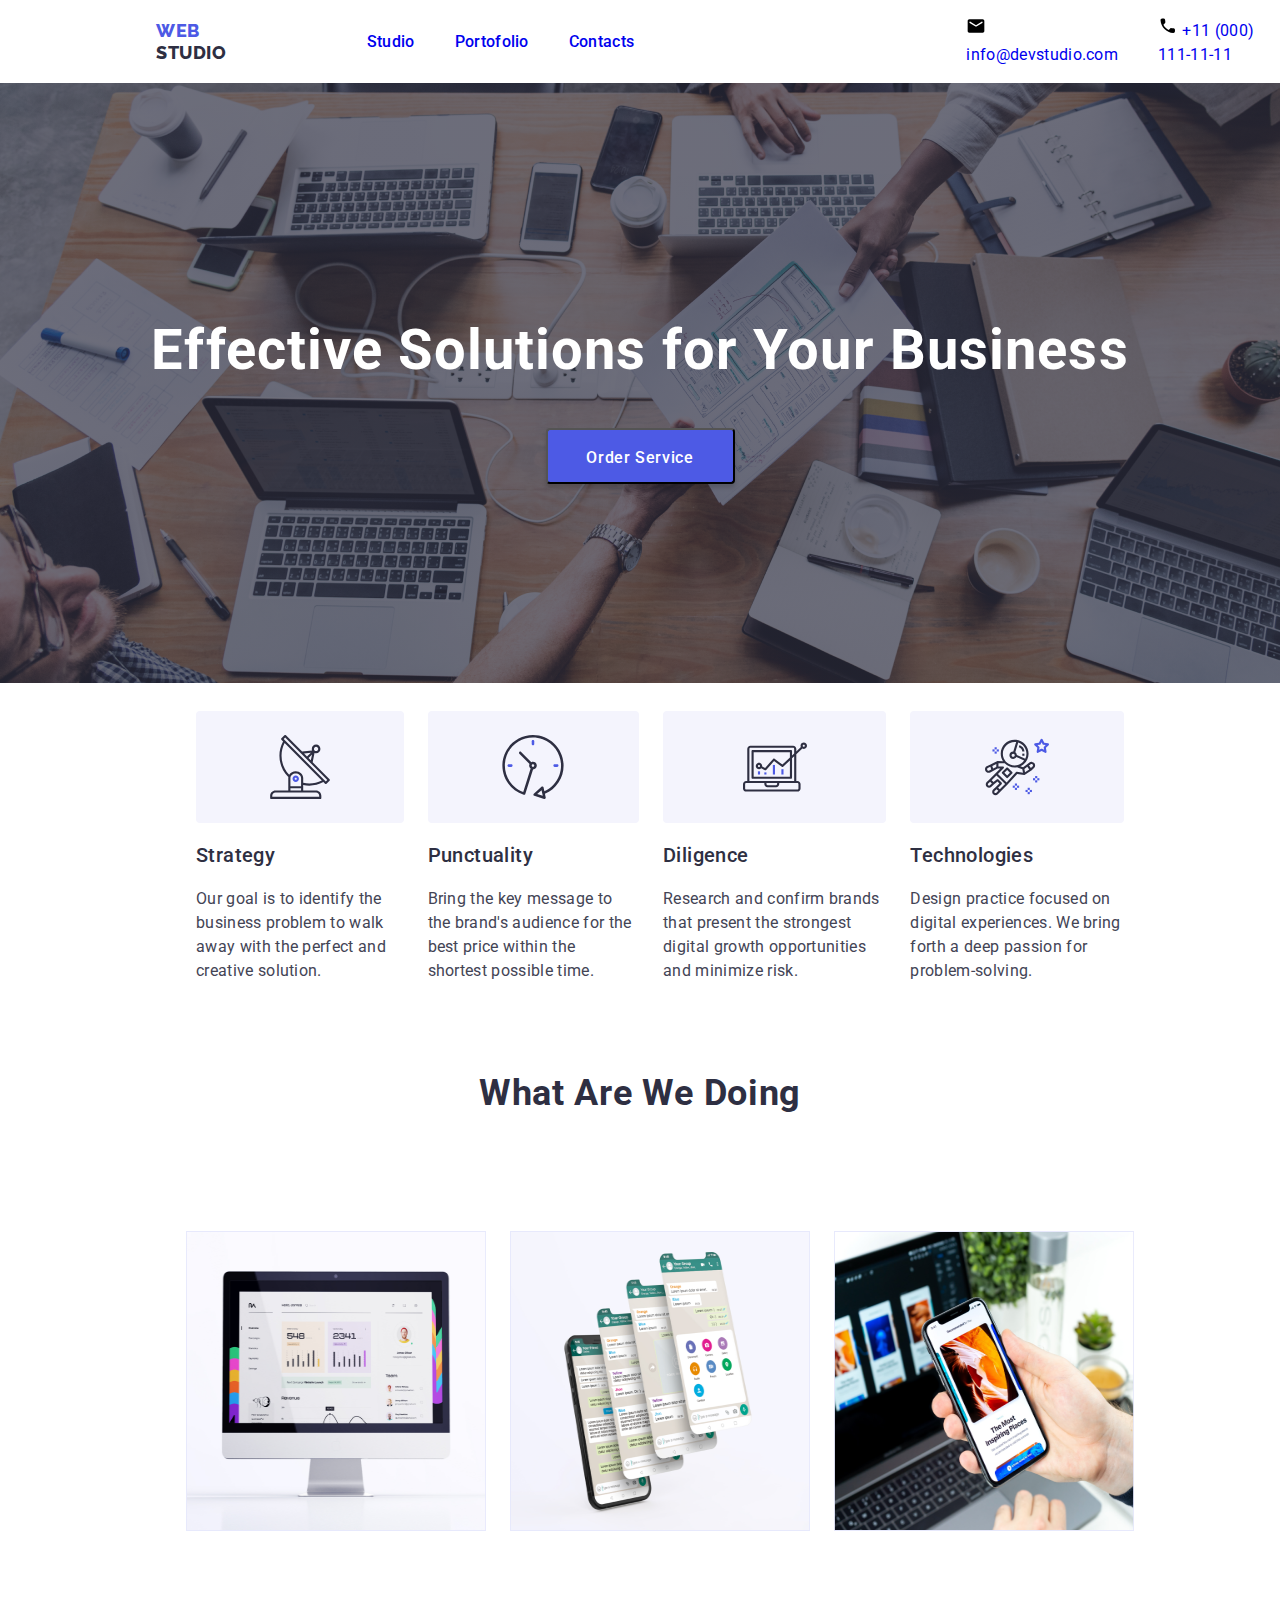
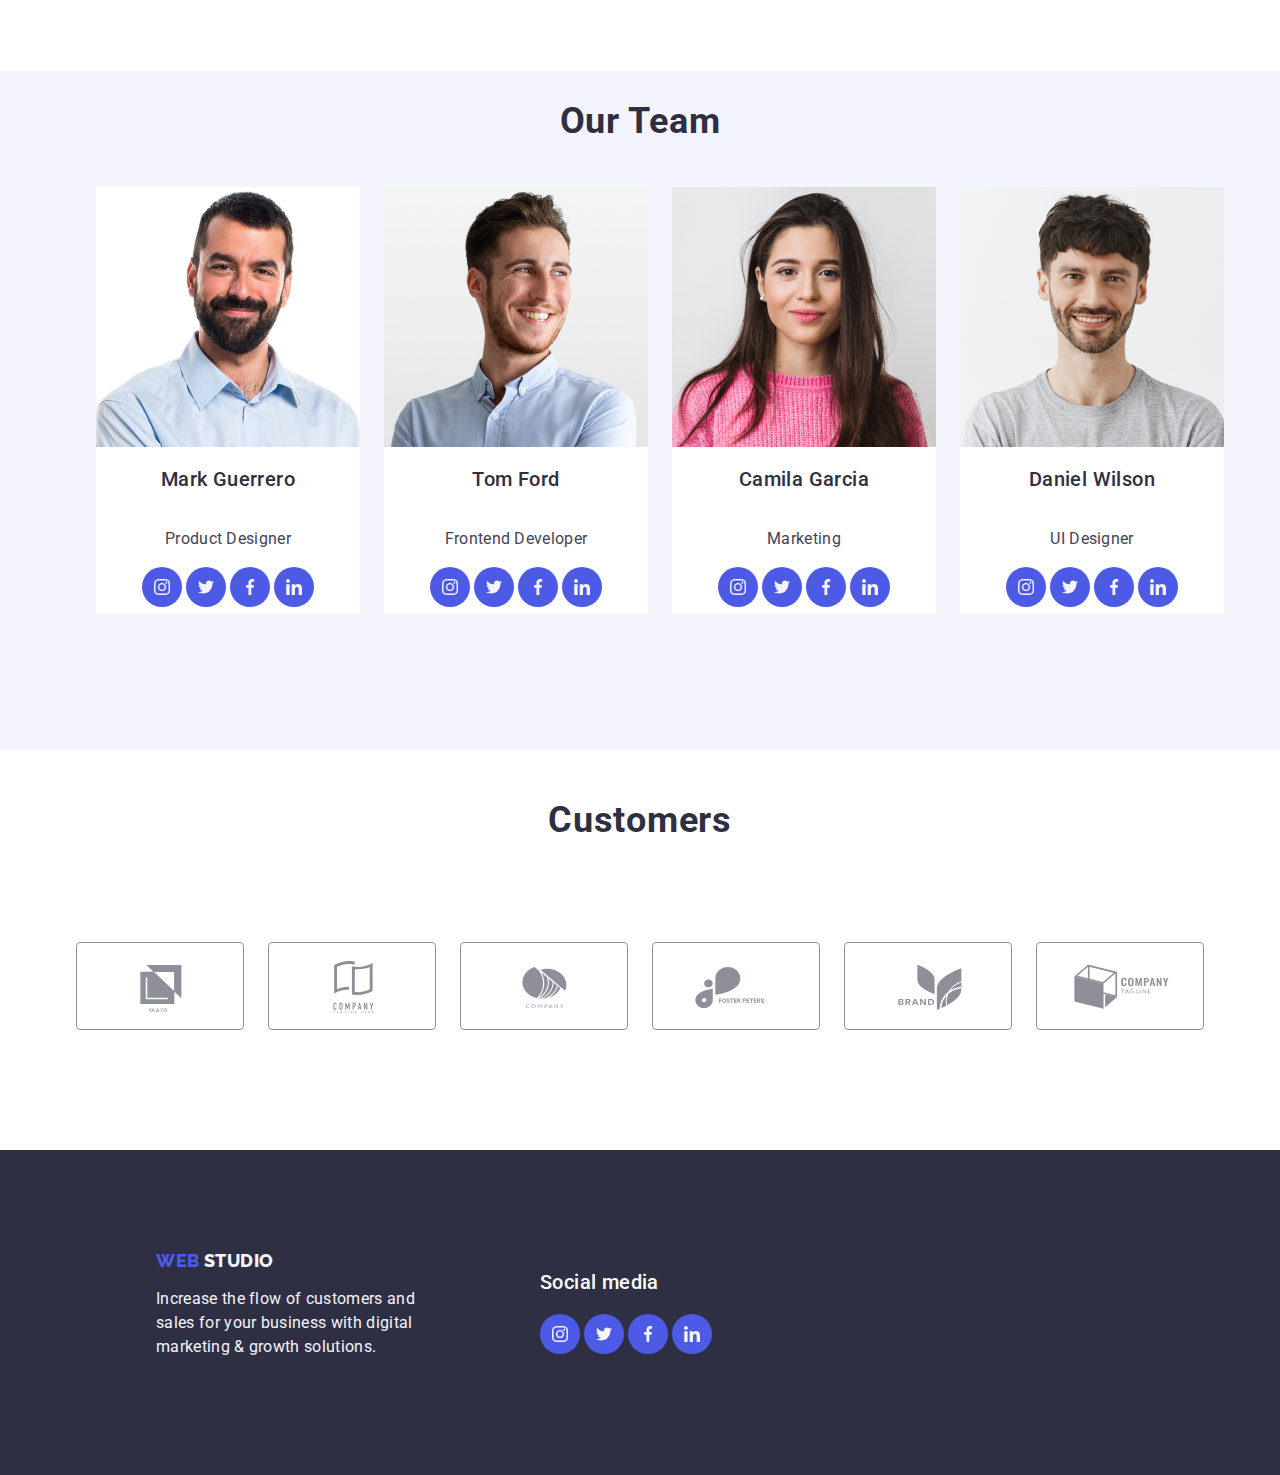
==== index.html @ e329fb0d "first update" ====
<!DOCTYPE html>
<html lang="en">
  <head>
    <meta charset="UTF-8" />
    <meta name="viewport" content="width=device-width, initial-scale=1.0" />
    <link rel="preconnect" href="https://fonts.googleapis.com" />
    <link rel="preconnect" href="https://fonts.gstatic.com" crossorigin />
    <link
      href="https://fonts.googleapis.com/css2?family=Raleway:ital,wght@0,100..900;1,100..900&display=swap"
      rel="stylesheet"
    />

    <link
      href="https://fonts.googleapis.com/css2?family=Roboto:ital,wght@0,100;0,300;0,400;0,500;0,700;0,900;1,100;1,300;1,400;1,500;1,700;1,900&display=swap"
      rel="stylesheet"
    />
    <link rel="stylesheet" href="css/styles.css" />
    <link rel="stylesheet" href="css/modern-normalize.css" />
    <title>Studio</title>
    <link
      rel="icon"
      type="image/x-icon"
      href="images/favicon/icons8-coding-16.png"
    />
  </head>
  <body>
    <header class="global-header">
      <!-- Logo-header-section -->
      <a href="index.html"
        ><span class="logo-web-blue">Web</span>
        <span class="logo-studio-black">Studio</span></a
      >
      <!-- Navigation links -->
      <nav class="main-navigation">
        <ul>
          <li><a href="index.html">Studio</a></li>
          <li><a href="portofolio.html">Portofolio</a></li>
          <li><a href="contacts.html">Contacts</a></li>
        </ul>
      </nav>
      <!-- Header links email and phone number -->
      <ul class="contacts-links">
        <li class="contacts-links-logo">
          <svg class="contacts-svg" width="20px" height="20px">
            <use
              href="images/icons/symbol-defs.svg#icon-email-black-18dp-1"
            ></use>
          </svg>
          <a href="mailto:info@devstudio.com">info@devstudio.com</a>
        </li>
        <li class="contacts-links-logo">
          <svg class="contacts-svg" width="20px" height="20px">
            <use
              href="images/icons/symbol-defs.svg#icon-phone-black-18dp-1"
            ></use>
          </svg>
          <a href="tel:+110001111111">+11 (000) 111-11-11</a>
        </li>
      </ul>
    </header>
    <main>
      <!-- Hero title and button order service -->
      <div class="hero-section">
        <h1 class="hero-title">Effective Solutions for Your Business</h1>
        <button class="hero-button">Order Service</button>
      </div>
      <!-- Skills section -->
      <section class="skills-section">
        <ul class="skills-list">
          <li class="skill">
            <div class="skill-icons">
              <svg width="64px" height="64px">
                <use href="images/icons/symbol-defs.svg#icon-antenna"></use>
              </svg>
            </div>
            <h3>Strategy</h3>
            <p>
              Our goal is to identify the business problem to walk away with the
              perfect and creative solution.
            </p>
          </li>
          <li class="skill">
            <div class="skill-icons">
              <svg width="64px" height="64px">
                <use href="images/icons/symbol-defs.svg#icon-clock"></use>
              </svg>
            </div>
            <h3>Punctuality</h3>
            <p>
              Bring the key message to the brand's audience for the best price
              within the shortest possible time.
            </p>
          </li>
          <li class="skill">
            <div class="skill-icons">
              <svg width="64px" height="64px">
                <use href="images/icons/symbol-defs.svg#icon-diagram"></use>
              </svg>
            </div>
            <h3>Diligence</h3>
            <p>
              Research and confirm brands that present the strongest digital
              growth opportunities and minimize risk.
            </p>
          </li>
          <li class="skill">
            <div class="skill-icons">
              <svg width="64px" height="64px">
                <use href="images/icons/symbol-defs.svg#icon-astronaut"></use>
              </svg>
            </div>
            <h3>Technologies</h3>
            <p>
              Design practice focused on digital experiences. We bring forth a
              deep passion for problem-solving.
            </p>
          </li>
        </ul>
      </section>

      <!-- What are we doing section -->
      <section class="what-are-we-doing-section">
        <h2 class="what-are-we-doing-title">What are we doing</h2>
        <ul class="what-we-do-images">
          <li>
            <img
              src="images/img1.png"
              alt="statistics"
              width="300"
              height="300"
            />
          </li>
          <li>
            <img src="images/img 2.png" alt="app" width="300" height="300" />
          </li>
          <li>
            <img
              src="images/img 3.png"
              alt="inspiration"
              width="300"
              height="300"
            />
          </li>
        </ul>
      </section>
      <!-- Our team cards section -->
      <section class="our-team-section">
        <h2 class="our-team-title">Our Team</h2>
        <ul class="team-cards">
          <li class="card">
            <img
              src="images/Mark Guerrero.png"
              alt="Mark Guerrero"
              width="264"
              height="260"
            />
            <h3>Mark Guerrero</h3>
            <p>Product Designer</p>
            <div class="links-card">
              <a href="https://www.instagram.com/" target="_blank"
                ><svg class="social-card" width="40px" height="40px">
                  <use href="images/icons/symbol-defs.svg#icon-instagram"></use>
                </svg>
              </a>

              <a href="https://twitter.com/" target="_blank"
                ><svg class="social-card" width="40px" height="40px">
                  <use href="images/icons/symbol-defs.svg#icon-twitter"></use>
                </svg>
              </a>
              <a href="https://www.facebook.com/" target="_blank"
                ><svg class="social-card" width="40px" height="40px">
                  <use href="images/icons/symbol-defs.svg#icon-facebook"></use>
                </svg>
              </a>
              <a href="https://www.linkedin.com/" target="_blank"
                ><svg class="social-card" width="40px" height="40px">
                  <use href="images/icons/symbol-defs.svg#icon-linkedin"></use>
                </svg>
              </a>
            </div>
          </li>

          <li class="card">
            <img
              src="images/Tom Ford.png"
              alt="Tom Ford"
              width="264"
              height="260"
            />
            <h3>Tom Ford</h3>
            <p>Frontend Developer</p>
            <div class="links-card">
              <a href="https://www.instagram.com/" target="_blank"
                ><svg class="social-card" width="40px" height="40px">
                  <use href="images/icons/symbol-defs.svg#icon-instagram"></use>
                </svg>
              </a>

              <a href="https://twitter.com/" target="_blank"
                ><svg class="social-card" width="40px" height="40px">
                  <use href="images/icons/symbol-defs.svg#icon-twitter"></use>
                </svg>
              </a>
              <a href="https://www.facebook.com/" target="_blank"
                ><svg class="social-card" width="40px" height="40px">
                  <use href="images/icons/symbol-defs.svg#icon-facebook"></use>
                </svg>
              </a>
              <a href="https://www.linkedin.com/" target="_blank"
                ><svg class="social-card" width="40px" height="40px">
                  <use href="images/icons/symbol-defs.svg#icon-linkedin"></use>
                </svg>
              </a>
            </div>
          </li>
          <li class="card">
            <img
              src="images/Camila Garcia.png"
              alt="Camila Garcia"
              width="264"
              height="260"
            />
            <h3>Camila Garcia</h3>
            <p>Marketing</p>
            <div class="links-card">
              <a href="https://www.instagram.com/" target="_blank"
                ><svg class="social-card" width="40px" height="40px">
                  <use href="images/icons/symbol-defs.svg#icon-instagram"></use>
                </svg>
              </a>

              <a href="https://twitter.com/" target="_blank"
                ><svg class="social-card" width="40px" height="40px">
                  <use href="images/icons/symbol-defs.svg#icon-twitter"></use>
                </svg>
              </a>
              <a href="https://www.facebook.com/" target="_blank"
                ><svg class="social-card" width="40px" height="40px">
                  <use href="images/icons/symbol-defs.svg#icon-facebook"></use>
                </svg>
              </a>
              <a href="https://www.linkedin.com/" target="_blank"
                ><svg class="social-card" width="40px" height="40px">
                  <use href="images/icons/symbol-defs.svg#icon-linkedin"></use>
                </svg>
              </a>
            </div>
          </li>
          <li class="card">
            <img
              src="images/Daniel Wilson.png"
              alt="Daniel Wilson"
              width="264"
              height="260"
            />
            <h3>Daniel Wilson</h3>
            <p>UI Designer</p>
            <div class="links-card">
              <a href="https://www.instagram.com/" target="_blank"
                ><svg class="social-card" width="40px" height="40px">
                  <use href="images/icons/symbol-defs.svg#icon-instagram"></use>
                </svg>
              </a>

              <a href="https://twitter.com/" target="_blank"
                ><svg class="social-card" width="40px" height="40px">
                  <use href="images/icons/symbol-defs.svg#icon-twitter"></use>
                </svg>
              </a>
              <a href="https://www.facebook.com/" target="_blank"
                ><svg class="social-card" width="40px" height="40px">
                  <use href="images/icons/symbol-defs.svg#icon-facebook"></use>
                </svg>
              </a>
              <a href="https://www.linkedin.com/" target="_blank"
                ><svg class="social-card" width="40px" height="40px">
                  <use href="images/icons/symbol-defs.svg#icon-linkedin"></use>
                </svg>
              </a>
            </div>
          </li>
        </ul>
      </section>
      <!-- Customers-section -->
      <section class="customers-section">
        <h2 class="customers-title">Customers</h2>
        <div class="customers-logo">
          <div class="logo">
            <svg class="logo-icon" width="104px" height="56px">
              <use href="images/icons/symbol-defs.svg#icon-yaco"></use>
            </svg>
          </div>
          <div class="logo">
            <svg class="logo-icon" width="104px" height="56px">
              <use
                href="images/icons/symbol-defs.svg#icon-company-tagline-here"
              ></use>
            </svg>
          </div>

          <div class="logo">
            <svg width="104px" height="56px">
              <use href="images/icons/symbol-defs.svg#icon-company"></use>
            </svg>
          </div>
          <div class="logo">
            <svg width="104px" height="56px">
              <use href="images/icons/symbol-defs.svg#icon-foster-peters"></use>
            </svg>
          </div>
          <div class="logo">
            <svg width="104px" height="56px">
              <use href="images/icons/symbol-defs.svg#icon-brand"></use>
            </svg>
          </div>
          <div class="logo">
            <svg width="104px" height="56px">
              <use
                href="images/icons/symbol-defs.svg#icon-company-tag-line"
              ></use>
            </svg>
          </div>
        </div>
      </section>
    </main>
    <!-- Footer section -->
    <footer class="footer-section">
      <!-- Logo-footer-section -->
      <div class="web-studio-container-footer">
        <a href="index.html"
          ><span class="logo-footer-web-blue">Web</span>
          <span class="logo-footer-studio-white">Studio</span></a
        >

        <p>
          Increase the flow of customers and sales for your business with
          digital marketing & growth solutions.
        </p>
      </div>
      <div class="social-media-footer">
        <h3 class="social-media-title-footer">Social media</h3>
        <a href="https://www.instagram.com/" target="_blank"
          ><svg class="social-card" width="40px" height="40px">
            <use href="images/icons/symbol-defs.svg#icon-instagram"></use>
          </svg>
        </a>

        <a href="https://twitter.com/" target="_blank"
          ><svg class="social-card" width="40px" height="40px">
            <use href="images/icons/symbol-defs.svg#icon-twitter"></use>
          </svg>
        </a>
        <a href="https://www.facebook.com/" target="_blank"
          ><svg class="social-card" width="40px" height="40px">
            <use href="images/icons/symbol-defs.svg#icon-facebook"></use>
          </svg>
        </a>
        <a href="https://www.linkedin.com/" target="_blank"
          ><svg class="social-card" width="40px" height="40px">
            <use href="images/icons/symbol-defs.svg#icon-linkedin"></use>
          </svg>
        </a>
      </div>
    </footer>
  </body>
</html>
---- css/styles.css ----
:root {
  --link-color: #fff;
  --heading-font-family: "Raleway", sans-serif;
  --text-font-family: "Roboto", sans-serif;
}
/* Logo studio-portofolio page START*/
.logo-web-blue {
  font-family: "Raleway", sans-serif;
  font-weight: 800;
  font-size: 18px;
  line-height: 1.16667;
  letter-spacing: 0.03em;
  text-transform: uppercase;
  color: #4d5ae5;
}
.logo-studio-black {
  font-family: "Raleway", sans-serif;
  font-weight: 800;
  font-size: 18px;
  line-height: 1.16667;
  letter-spacing: 0.03em;
  text-transform: uppercase;
  color: #2e2f42;
}
.logo-footer-web-blue {
  font-family: "Raleway", sans-serif;
  font-weight: 800;
  font-size: 18px;
  line-height: 1.16667;
  letter-spacing: 0.03em;
  text-transform: uppercase;
  color: #4d5ae5;
}

.logo-footer-studio-white {
  font-family: "Raleway", sans-serif;
  font-weight: 800;
  font-size: 18px;
  line-height: 1.16667;
  letter-spacing: 0.03em;
  text-transform: uppercase;
  color: #f4f4fd;
}
/* Logo studio-portofolio page END */
/* Stiluri generale START */
li {
  list-style-type: none;
}
a {
  text-decoration: none;
}

body {
  font-family: var(--text-font-family);
}

h3 {
  font-family: "Roboto", sans-serif;
  font-weight: 500;
  font-size: 20px;
  line-height: 1.2;
  letter-spacing: 0.02em;
  color: #2e2f42;
}
p {
  font-family: "Roboto", sans-serif;
  font-weight: 400;
  font-size: 16px;
  line-height: 1.5;
  letter-spacing: 0.02em;
  color: #434455;
}
/* Stiluri generale END */

.global-header {
  display: flex;
  align-items: center;
  margin-left: 156px;
}

.global-header .main-navigation ul {
  list-style-type: none;
  text-decoration: none;
  font-family: "Roboto", sans-serif;
  font-weight: 500;
  font-size: 16px;
  line-height: 1.5;
  letter-spacing: 0.02em;
  color: #2e2f42;
  text-shadow: 0 4px 4px 0 rgba(0, 0, 0, 0.25);
  display: flex;
  margin-left: 76px;
  gap: 40px;
}
.contacts-links {
  font-family: "Roboto", sans-serif;
  font-weight: 400;
  font-size: 16px;
  line-height: 1.5;
  letter-spacing: 0.02em;
  color: #434455;
  display: flex;
  padding-left: 332px;
  gap: 40px;
}

.hero-section {
  width: 100%;
  height: 600px;
  background-image: linear-gradient(
      rgba(46, 47, 66, 0.7),
      rgba(47, 48, 66, 0.7)
    ),
    url(../images/people-office.png);

  display: flex;
  flex-direction: column;
  align-items: center;
  justify-content: center;
}

.hero-title {
  font-family: "Roboto", sans-serif;
  font-weight: 700;
  font-size: 56px;
  line-height: 1.07143;
  letter-spacing: 0.02em;
  text-align: center;
  color: #fff;
  margin-bottom: 48px;
}

.hero-button {
  font-family: "Roboto", sans-serif;
  font-weight: 500;
  font-size: 16px;
  line-height: 1.5;
  letter-spacing: 0.04em;
  color: #fff;
  border-radius: 4px;
  padding: 16px 32px;
  width: 189px;
  height: 56px;
  box-shadow: 0 4px 4px 0 rgba(0, 0, 0, 0.15);
  background: #4d5ae5;
}

.skills-list {
  font-family: "Roboto", sans-serif;
  font-weight: 400;
  font-size: 16px;
  line-height: 1.5;
  letter-spacing: 0.02em;
  color: #434455;
  display: flex;
  align-items: center;
  justify-content: center;
  height: 104px;
  margin-left: 156px;
  margin-right: 156px;
  margin-top: 120px;
  gap: 24px;
}

.skill-icons {
  display: flex;
  align-items: center;
  justify-content: center;
  border-radius: 4px;
  height: 112px;
  background: #f4f4fd;
}

.what-are-we-doing-section {
  display: flex;
  flex-direction: column;
  align-items: center;
}

.what-are-we-doing-title {
  font-family: "Roboto", sans-serif;
  font-weight: 700;
  font-size: 36px;
  line-height: 1.11111;
  letter-spacing: 0.02em;
  text-transform: capitalize;
  text-align: center;
  color: #2e2f42;
  display: flex;
  align-items: center;
  justify-content: center;
  padding-top: 120px;
}
.what-we-do-images {
  display: flex;
  padding-top: 72px;
  gap: 24px;
}

.our-team-section {
  display: flex;
  flex-direction: column;
  background-color: #f4f4fd;
  margin-top: 120px;
  padding-bottom: 120px;
}

.our-team-title {
  display: flex;
  justify-content: center;
  font-family: "Roboto", sans-serif;
  font-weight: 700;
  font-size: 36px;
  line-height: 1.11111;
  letter-spacing: 0.02em;
  text-transform: capitalize;
  text-align: center;
  color: #2e2f42;
}

.team-cards {
  display: flex;
  justify-content: center;
  gap: 24px;
}

.card {
  display: flex;
  flex-direction: column;
  align-items: center;
  font-family: "Roboto", sans-serif;
  font-weight: 400;
  font-size: 16px;
  line-height: 1.5;
  letter-spacing: 0.02em;
  text-align: center;
  color: #434455;
  background-color: #fff;
}
.links-card {
  gap: 24px;
}

.social-card {
  background-color: #4d5ae5;
  border-radius: 20px;
}

.social-card:hover {
  box-shadow: 0 4px 4px 0 rgba(0, 0, 0, 0.25), 0 4px 4px 0 rgba(0, 0, 0, 0.25);
}

.footer-section {
  display: flex;
  background-color: #2e2f42;
  padding-top: 100px;
}

.footer-section p {
  font-family: "Roboto", sans-serif;
  font-weight: 400;
  font-size: 16px;
  line-height: 1.5;
  letter-spacing: 0.02em;
  color: #f4f4fd;
  width: 264px;
  padding-bottom: 100px;
}
.web-studio-container-footer {
  padding-left: 156px;
}
.social-media-footer {
  margin-left: 120px;
}
.social-media-title-footer {
  color: #fff;
}
/* Customers */
.customers-section {
  display: flex;
  flex-direction: column;
  justify-content: center;
  align-items: center;
  margin-top: 20px;
}
.customers-title {
  display: flex;
  justify-content: center;
  font-family: "Roboto", sans-serif;
  font-weight: 700;
  font-size: 36px;
  line-height: 1.11111;
  letter-spacing: 0.02em;
  text-transform: capitalize;
  color: #2e2f42;
  padding-bottom: 72px;
}
.customers-logo {
  display: flex;
  width: 1128px;
  gap: 24px;
  margin-bottom: 120px;
}
.logo {
  display: flex;
  align-items: center;
  justify-content: center;
  border: 1px solid #8e8f99;
  border-radius: 4px;
  width: 168px;
  height: 88px;
}

.logo-icon:hover {
}

/* Portofolio START */

.buttons-section {
  display: flex;
  justify-content: center;
  gap: 24px;
  padding-top: 96px;
}
.btn-navigation {
  font-family: "Roboto", sans-serif;
  font-weight: 500;
  font-size: 16px;
  line-height: 1.5;
  letter-spacing: 0.04em;
  text-align: center;
  color: #4d5ae5;
  border: 1px solid #e7e9fc;
  border-radius: 4px;
  padding: 12px 24px;
  background-color: #f4f4fd;
  cursor: pointer;
}

.btn-navigation:hover {
  box-shadow: 0 2px 2px 0 rgba(0, 0, 0, 0.12), 0 2px 1px 0 rgba(0, 0, 0, 0.08),
    0 3px 1px 0 rgba(0, 0, 0, 0.1);
  background: #404bbf;
  color: #fff;
}

.card-section {
  display: flex;
  flex-wrap: wrap;
  justify-content: center;
  column-gap: 24px;
  row-gap: 48px;
  margin-top: 72px;
  margin-left: 156px;
  margin-right: 156px;
  margin-bottom: 120px;
}

.card-section-btn {
  display: flex;
  flex-direction: column;
  align-items: center;
  justify-content: center;
}

.card-section-btn:hover {
  box-shadow: 0 2px 1px 0 rgba(46, 47, 66, 0.08),
    0 1px 1px 0 rgba(46, 47, 66, 0.16), 0 1px 6px 0 rgba(46, 47, 66, 0.08);
  background: #fff;
  cursor: pointer;
}
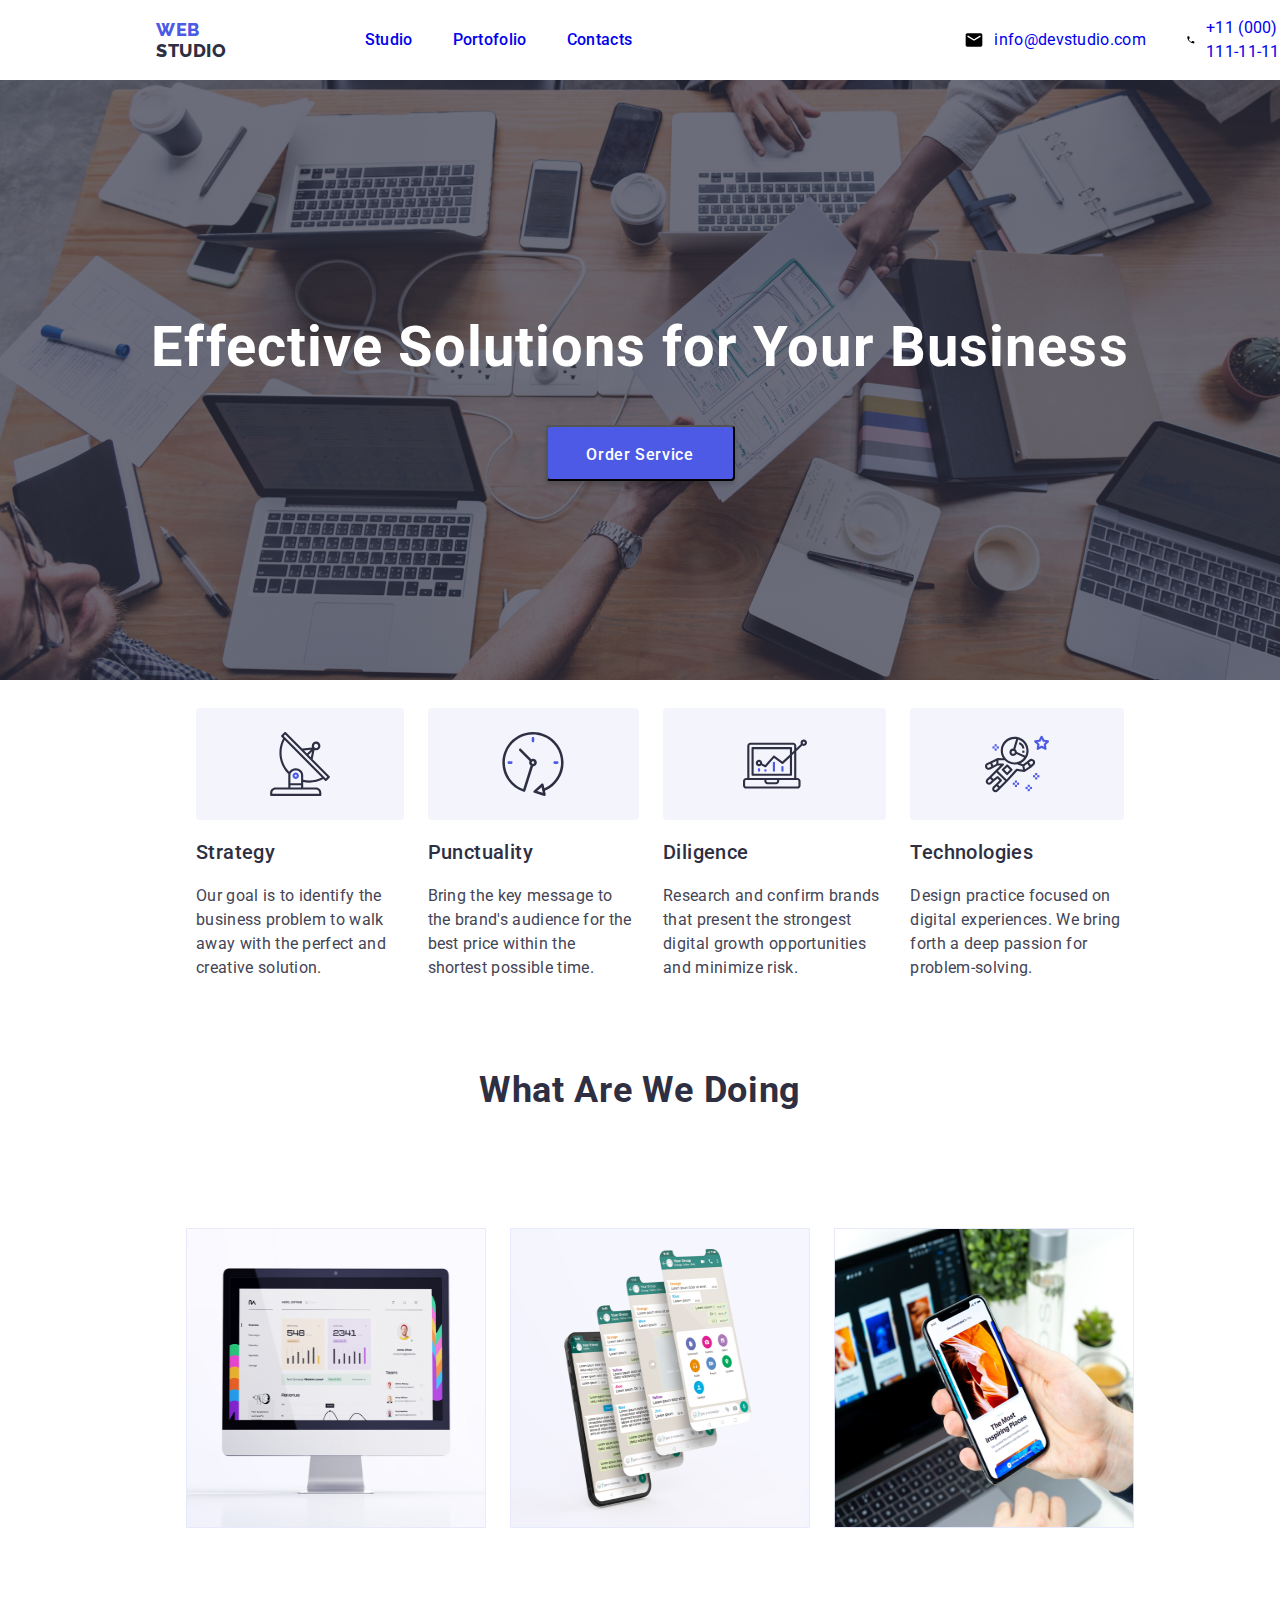
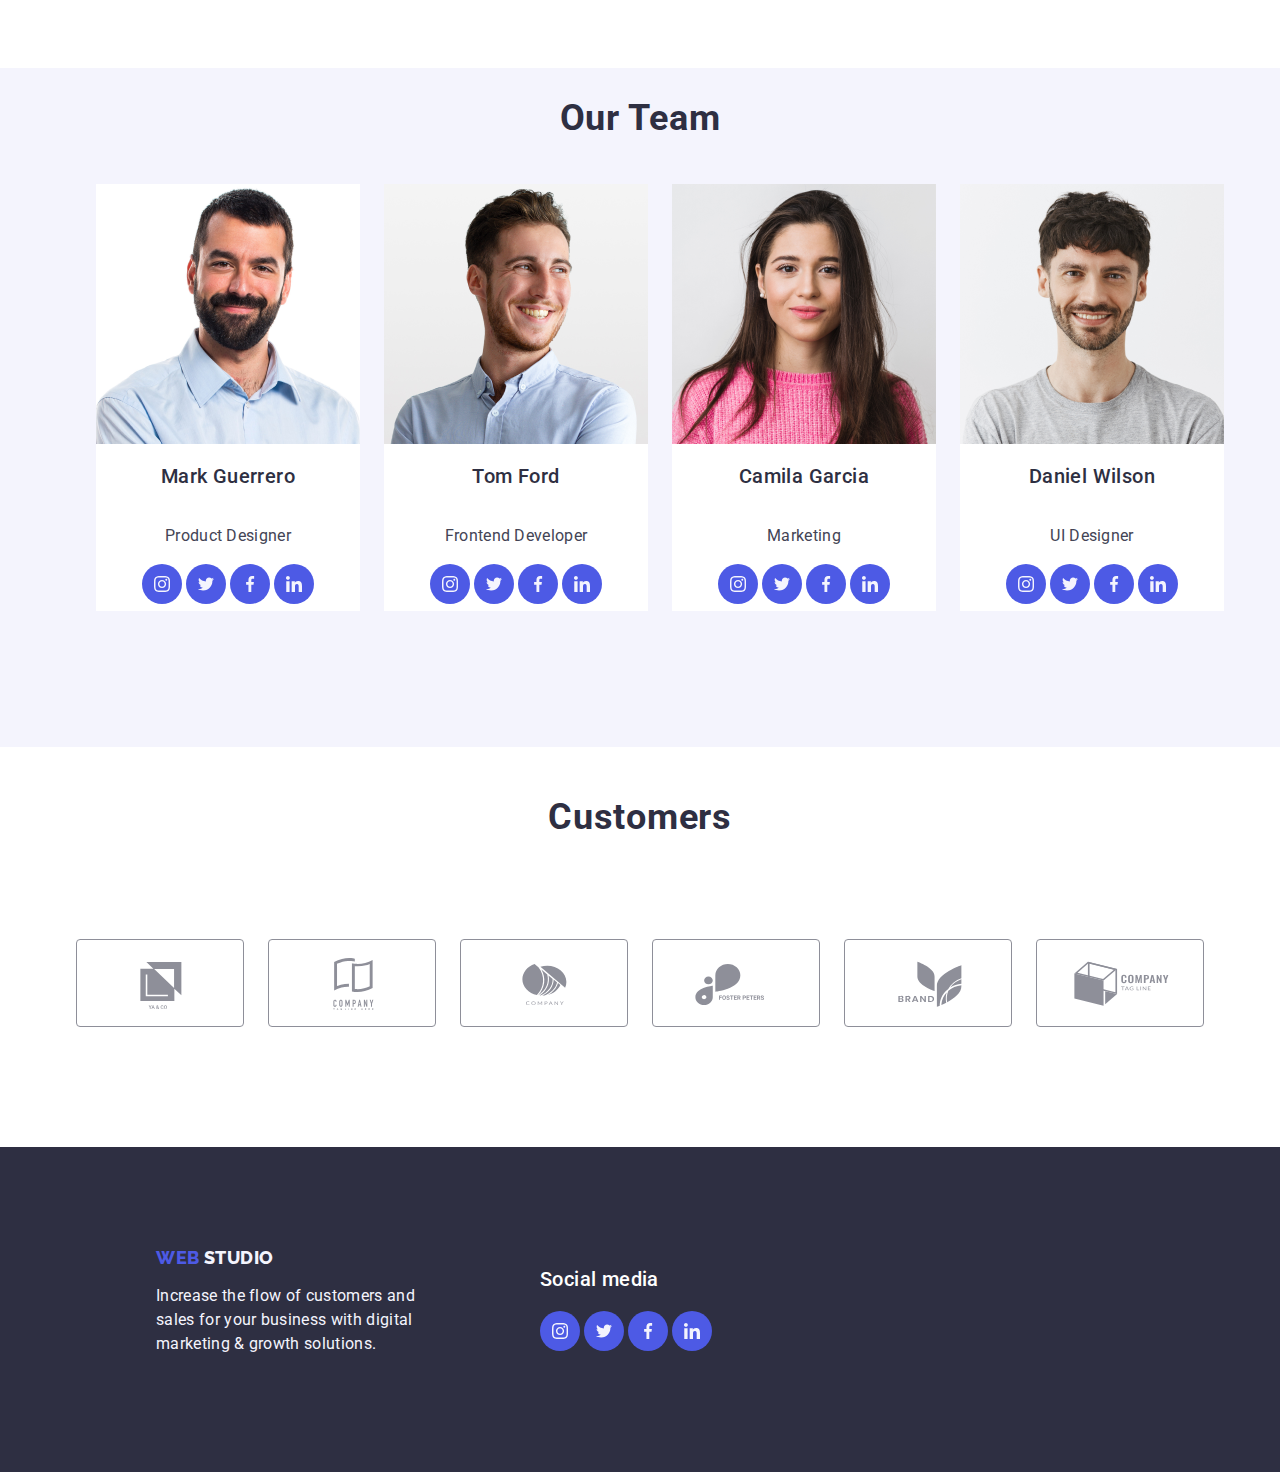
==== commit 8b2db718: "second update" ====
--- a/index.html
+++ b/index.html
@@ -300,22 +300,22 @@
           </div>
 
           <div class="logo">
-            <svg width="104px" height="56px">
+            <svg class="logo-icon" width="104px" height="56px">
               <use href="images/icons/symbol-defs.svg#icon-company"></use>
             </svg>
           </div>
           <div class="logo">
-            <svg width="104px" height="56px">
+            <svg class="logo-icon" width="104px" height="56px">
               <use href="images/icons/symbol-defs.svg#icon-foster-peters"></use>
             </svg>
           </div>
           <div class="logo">
-            <svg width="104px" height="56px">
+            <svg class="logo-icon" width="104px" height="56px">
               <use href="images/icons/symbol-defs.svg#icon-brand"></use>
             </svg>
           </div>
           <div class="logo">
-            <svg width="104px" height="56px">
+            <svg class="logo-icon" width="104px" height="56px">
               <use
                 href="images/icons/symbol-defs.svg#icon-company-tag-line"
               ></use>
--- a/css/styles.css
+++ b/css/styles.css
@@ -104,6 +104,12 @@
   gap: 40px;
 }
 
+.contacts-links-logo {
+  display: flex;
+  align-items: center;
+  gap: 10px;
+}
+
 .hero-section {
   width: 100%;
   height: 600px;
@@ -311,7 +317,13 @@
   height: 88px;
 }
 
-.logo-icon:hover {
+.logo-icon:hover,
+.logo-icon:active {
+  fill: blue;
+}
+.logo-icon {
+  fill: #8e8f99;
+  cursor: pointer;
 }
 
 /* Portofolio START */
